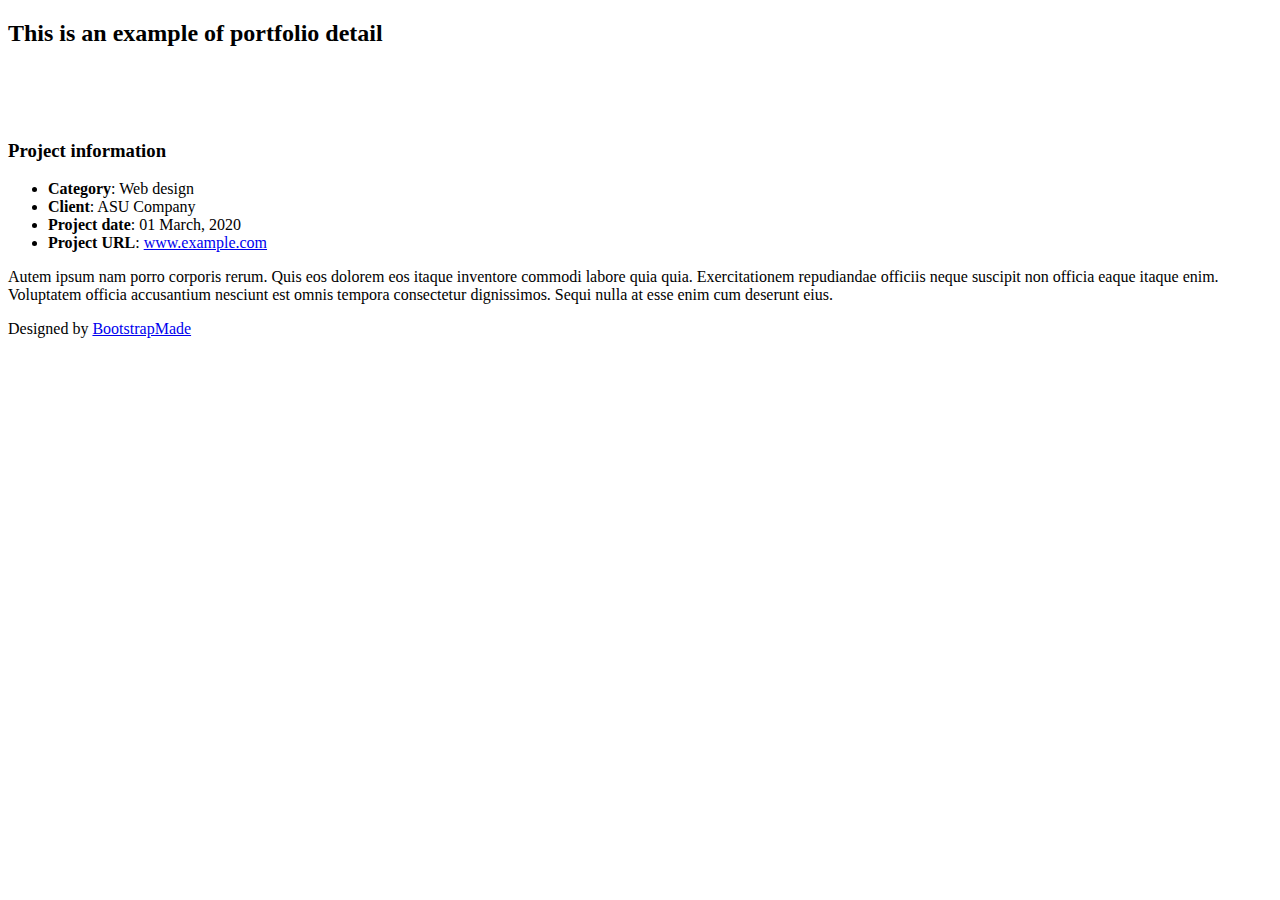
==== portfolio-details.html @ 65e0c8d5 "html files uploaded" ====
<!DOCTYPE html>
<html lang="en">

<head>
  <meta charset="utf-8">
  <meta content="width=device-width, initial-scale=1.0" name="viewport">

  <title>Portfolio Details - Personal Bootstrap Template</title>
  <meta content="" name="description">
  <meta content="" name="keywords">

  <!-- Favicons -->
  <link href="assets/img/favicon.png" rel="icon">
  <link href="assets/img/apple-touch-icon.png" rel="apple-touch-icon">

  <!-- Google Fonts -->
  <link href="https://fonts.googleapis.com/css?family=Open+Sans:300,300i,400,400i,600,600i,700,700i|Raleway:300,300i,400,400i,500,500i,600,600i,700,700i|Poppins:300,300i,400,400i,500,500i,600,600i,700,700i" rel="stylesheet">

  <!-- Vendor CSS Files -->
  <link href="assets/vendor/bootstrap/css/bootstrap.min.css" rel="stylesheet">
  <link href="assets/vendor/bootstrap-icons/bootstrap-icons.css" rel="stylesheet">
  <link href="assets/vendor/boxicons/css/boxicons.min.css" rel="stylesheet">
  <link href="assets/vendor/glightbox/css/glightbox.min.css" rel="stylesheet">
  <link href="assets/vendor/remixicon/remixicon.css" rel="stylesheet">
  <link href="assets/vendor/swiper/swiper-bundle.min.css" rel="stylesheet">

  <!-- Template Main CSS File -->
  <link href="assets/css/style.css" rel="stylesheet">

  <!-- =======================================================
  * Template Name: Personal
  * Template URL: https://bootstrapmade.com/personal-free-resume-bootstrap-template/
  * Updated: Mar 17 2024 with Bootstrap v5.3.3
  * Author: BootstrapMade.com
  * License: https://bootstrapmade.com/license/
  ======================================================== -->
</head>

<body>

  <main id="main">

    <!-- ======= Portfolio Details ======= -->
    <div id="portfolio-details" class="portfolio-details">
      <div class="container">

        <div class="row">

          <div class="col-lg-8">
            <h2 class="portfolio-title">This is an example of portfolio detail</h2>

            <div class="portfolio-details-slider swiper">
              <div class="swiper-wrapper align-items-center">

                <div class="swiper-slide">
                  <img src="assets/img/portfolio/portfolio-details-1.jpg" alt="">
                </div>

                <div class="swiper-slide">
                  <img src="assets/img/portfolio/portfolio-details-2.jpg" alt="">
                </div>

                <div class="swiper-slide">
                  <img src="assets/img/portfolio/portfolio-details-3.jpg" alt="">
                </div>

              </div>
              <div class="swiper-pagination"></div>
            </div>

          </div>

          <div class="col-lg-4 portfolio-info">
            <h3>Project information</h3>
            <ul>
              <li><strong>Category</strong>: Web design</li>
              <li><strong>Client</strong>: ASU Company</li>
              <li><strong>Project date</strong>: 01 March, 2020</li>
              <li><strong>Project URL</strong>: <a href="#">www.example.com</a></li>
            </ul>

            <p>
              Autem ipsum nam porro corporis rerum. Quis eos dolorem eos itaque inventore commodi labore quia quia. Exercitationem repudiandae officiis neque suscipit non officia eaque itaque enim. Voluptatem officia accusantium nesciunt est omnis tempora consectetur dignissimos. Sequi nulla at esse enim cum deserunt eius.
            </p>
          </div>

        </div>

      </div>
    </div><!-- End Portfolio Details -->

  </main><!-- End #main -->

  <div class="credits">
    <!-- All the links in the footer should remain intact. -->
    <!-- You can delete the links only if you purchased the pro version. -->
    <!-- Licensing information: https://bootstrapmade.com/license/ -->
    <!-- Purchase the pro version with working PHP/AJAX contact form: https://bootstrapmade.com/personal-free-resume-bootstrap-template/ -->
    Designed by <a href="https://bootstrapmade.com/">BootstrapMade</a>
  </div>

  <!-- Vendor JS Files -->
  <script src="assets/vendor/purecounter/purecounter_vanilla.js"></script>
  <script src="assets/vendor/bootstrap/js/bootstrap.bundle.min.js"></script>
  <script src="assets/vendor/glightbox/js/glightbox.min.js"></script>
  <script src="assets/vendor/isotope-layout/isotope.pkgd.min.js"></script>
  <script src="assets/vendor/swiper/swiper-bundle.min.js"></script>
  <script src="assets/vendor/waypoints/noframework.waypoints.js"></script>
  <script src="assets/vendor/php-email-form/validate.js"></script>

  <!-- Template Main JS File -->
  <script src="assets/js/main.js"></script>

</body>

</html>
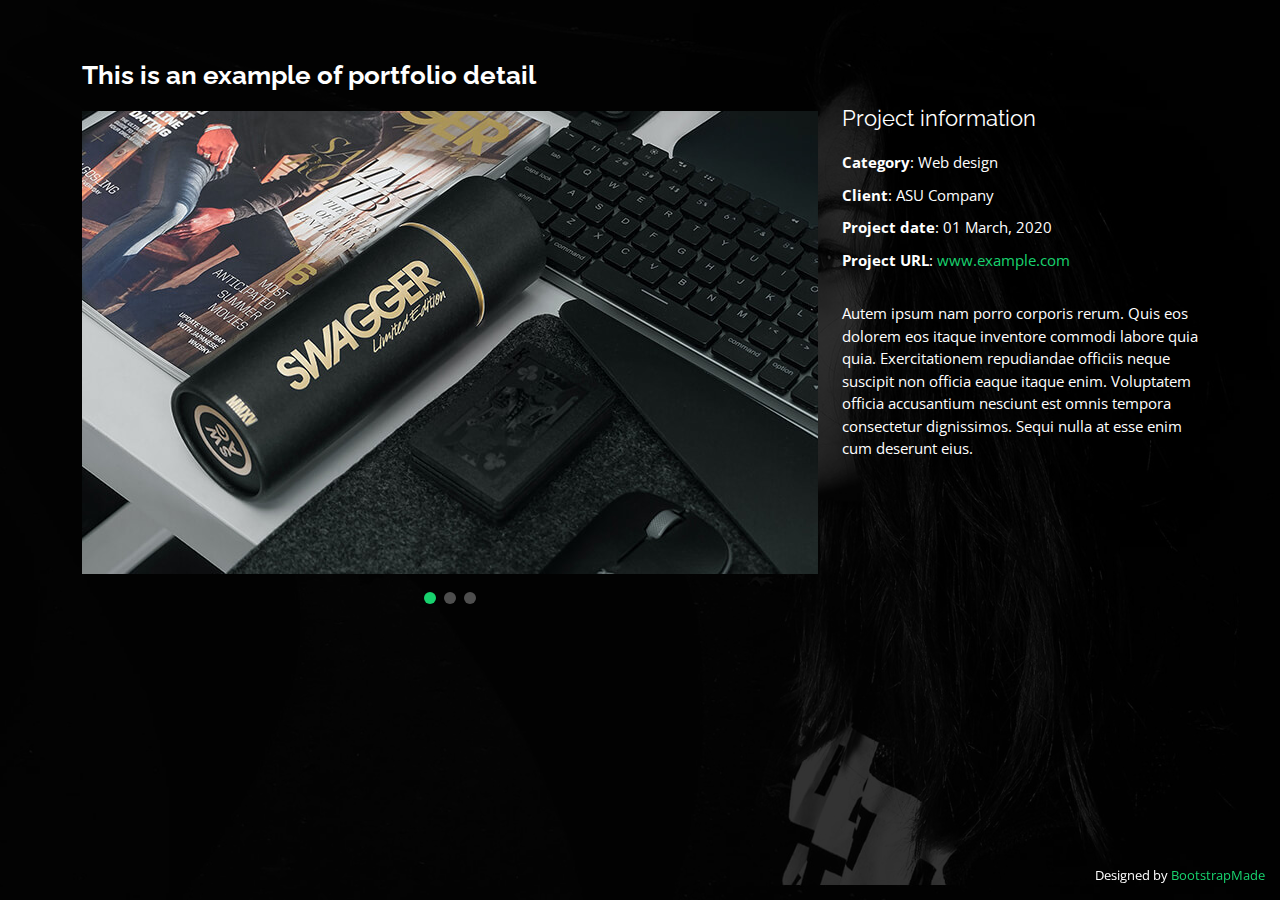
==== commit 0074c054: "modified index file" ====
--- a/portfolio-details.html
+++ b/portfolio-details.html
@@ -91,7 +91,7 @@
 
   </main><!-- End #main -->
 
-  <div class="credits">
+  <div class="credits" style="{{font-size: xx-small}}">
     <!-- All the links in the footer should remain intact. -->
     <!-- You can delete the links only if you purchased the pro version. -->
     <!-- Licensing information: https://bootstrapmade.com/license/ -->
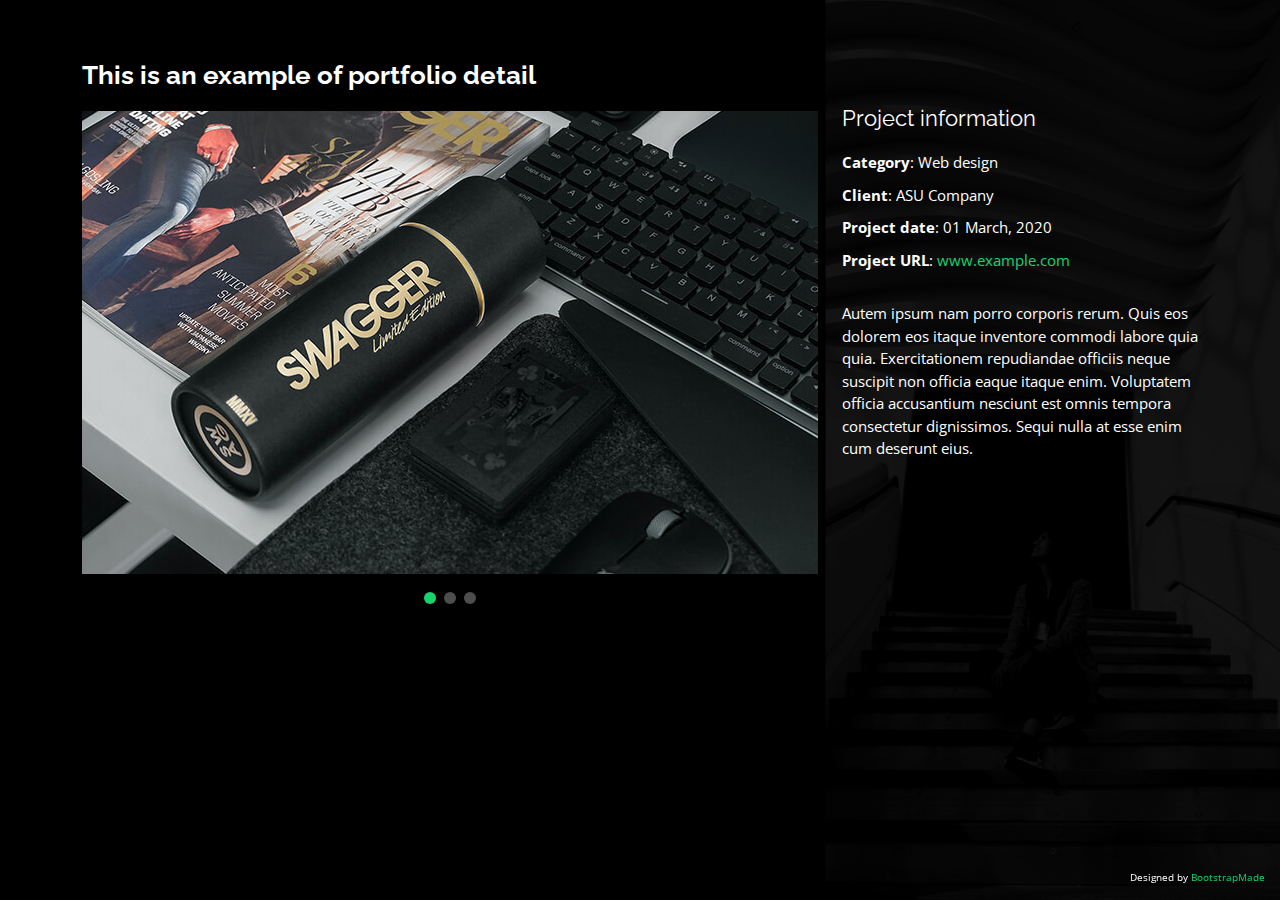
==== commit a77e2be8: "fixed docker bug, css changes" ====
--- a/portfolio-details.html
+++ b/portfolio-details.html
@@ -10,8 +10,8 @@
   <meta content="" name="keywords">
 
   <!-- Favicons -->
-  <link href="assets/img/favicon.png" rel="icon">
-  <link href="assets/img/apple-touch-icon.png" rel="apple-touch-icon">
+<!--  <link href="assets/img/favicon.png" rel="icon">-->
+<!--  <link href="assets/img/apple-touch-icon.png" rel="apple-touch-icon">-->
 
   <!-- Google Fonts -->
   <link href="https://fonts.googleapis.com/css?family=Open+Sans:300,300i,400,400i,600,600i,700,700i|Raleway:300,300i,400,400i,500,500i,600,600i,700,700i|Poppins:300,300i,400,400i,500,500i,600,600i,700,700i" rel="stylesheet">
--- a/assets/css/style.css
+++ b/assets/css/style.css
@@ -20,13 +20,21 @@
 body::before {
   content: "";
   position: fixed;
-  background: #040404 url("../img/bg.jpg") top right no-repeat;
+  background: #040404 url("../img/bg-1.png") top right no-repeat;
   background-size: cover;
   left: 0;
   right: 0;
   top: 0;
   height: 100vh;
-  z-index: -1;
+  z-index: -2;
+}
+#tsparticles {
+  position: absolute;
+  width: 75%;
+  height: 100vh; /* This covers the full viewport height */
+  top: 0;
+  left: 0;
+  z-index: -1; /* Ensures the particles stay in the background */
 }
 
 @media (min-width: 1024px) {
@@ -88,7 +96,7 @@
 }
 
 #header h2 {
-  font-size: 24px;
+  font-size: 26px;
   margin-top: 20px;
   color: rgba(255, 255, 255, 0.8);
 }
@@ -159,7 +167,7 @@
 }
 
 #header.header-top .social-links,
-#header.header-top h2 {
+#header.header-top h2, #header.header-top p {
   display: none;
 }
 
@@ -224,6 +232,7 @@
   display: flex;
   align-items: center;
   justify-content: space-between;
+  padding: 0;
   padding: 0;
   font-family: "Poppins", sans-serif;
   font-size: 16px;
@@ -249,7 +258,6 @@
   left: 0;
   background-color: #18d26e;
   visibility: hidden;
-  width: 0px;
   transition: all 0.3s ease-in-out 0s;
 }
 
@@ -517,7 +525,44 @@
   transition: 0.9s;
   background-color: #18d26e;
 }
-
+.skills .container {
+
+
+  padding: 5px 8px;
+}
+.category {
+  display: flex;
+  margin: 5px 2px;
+  padding: 10px;
+  box-shadow: 0 2px 5px rgba(0,0,0,0.1);
+  align-items: center;
+  background: rgba(255, 255, 255, 0.08);
+  transition: ease-in-out 0.3s;
+}
+.category h3 {
+  font-size: 20px;
+  padding-right: 10px;
+  color: #18d26e;
+
+}
+.skills-logos {
+  padding: 7px 10px;
+  display: flex;
+  align-items: center;
+  flex-wrap: wrap;
+}
+.skill-item {
+  margin: 5px;
+  text-align: center;
+  display: flex;
+  flex-direction: column;
+  align-items: center;
+  font-size: 12px;
+}
+.skill-item img {
+  height: 30px; /* Adjust based on your preference */
+  margin-bottom: 5px;
+}
 /*--------------------------------------------------------------
 # Interests
 --------------------------------------------------------------*/
@@ -1003,6 +1048,11 @@
 /*--------------------------------------------------------------
 # Contact
 --------------------------------------------------------------*/
+.contact .container {
+  width: 50%;
+  justify-self: flex-start;
+
+}
 .contact .info-box {
   color: #444444;
   padding: 20px;
@@ -1167,7 +1217,7 @@
   bottom: 0;
   padding: 15px;
   text-align: right;
-  font-size: 13px;
+  font-size: 10px;
   color: #fff;
   z-index: 999999;
 }
